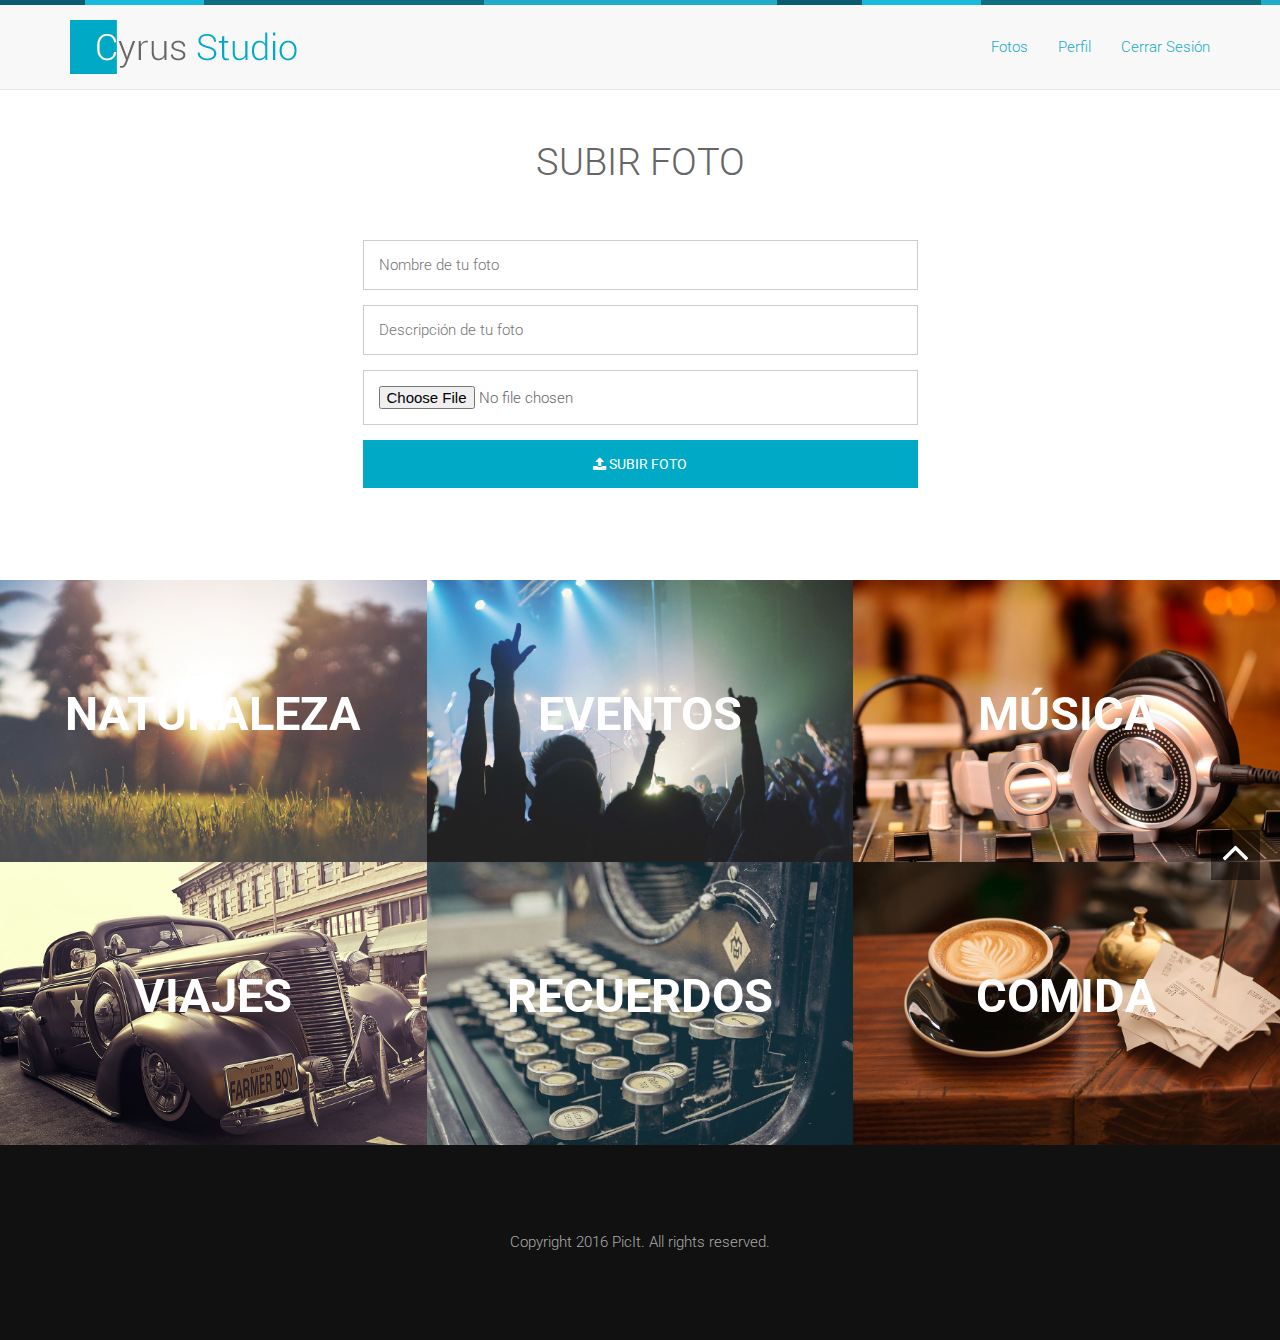
==== home.html @ 5d4eedb9 "primer commit" ====
<!DOCTYPE html>
<html lang="en">
<head>
<meta charset="UTF-8" />
<meta http-equiv="Content-Type" content="text/html; charset=utf-8" />
<meta name="viewport" content="width=device-width, initial-scale=1, maximum-scale=1, user-scalable=no">
<title>PicIt</title>

<!-- Google fonts -->
<link href='http://fonts.googleapis.com/css?family=Roboto:400,300,700' rel='stylesheet' type='text/css'>

<!-- font awesome -->
<link href="//maxcdn.bootstrapcdn.com/font-awesome/4.2.0/css/font-awesome.min.css" rel="stylesheet">

<!-- bootstrap -->
<link rel="stylesheet" href="assets/bootstrap/css/bootstrap.min.css" />

<!-- animate.css -->
<link rel="stylesheet" href="assets/animate/animate.css" />
<link rel="stylesheet" href="assets/animate/set.css" />

<!-- gallery -->
<link rel="stylesheet" href="assets/gallery/blueimp-gallery.min.css">

<!-- favicon -->
<link rel="shortcut icon" href="images/favicon.ico" type="image/x-icon">
<link rel="icon" href="images/favicon.ico" type="image/x-icon">


<link rel="stylesheet" href="assets/style.css">

</head>

<body>
<div class="topbar animated fadeInLeftBig"></div>

<!-- Header Starts -->
<div class="navbar-wrapper">
      <div class="container">

        <div class="navbar navbar-default navbar-fixed-top" role="navigation" id="top-nav">
          <div class="container">
            <div class="navbar-header">
              <!-- Logo Starts -->
              <a class="navbar-brand" href="#home"><img src="images/logo.png" alt="logo"></a>
              <!-- #Logo Ends -->


              <button type="button" class="navbar-toggle collapsed" data-toggle="collapse" data-target=".navbar-collapse">
                <span class="sr-only">Toggle navigation</span>
                <span class="icon-bar"></span>
                <span class="icon-bar"></span>
                <span class="icon-bar"></span>
              </button>

            </div>


            <!-- Nav Starts -->
            <div class="navbar-collapse  collapse">
              <ul class="nav navbar-nav navbar-right scroll">
                 <li class="active"><a href="#works">Fotos</a></li>
                 <li class="active"><a href="perfil.html">Perfil</a></li>
                 <li class="active"><a href="#works">Cerrar Sesión</a></li>
              </ul>
            </div>
            <!-- #Nav Ends -->

          </div>
        </div>

      </div>
    </div>
<!-- #Header Starts -->

<!--Contact Starts-->
<div class="spacer" id="login"  style="margin-bottom: -100px;">

<div id="formlogin" class="container contactform center">
<h2 class="text-center  wowload fadeInUp" style="margin-top: 50px;">SUBIR FOTO</h2>
  <div class="row wowload fadeInLeftBig">      
      <div class="col-sm-6 col-sm-offset-3 col-xs-12">
       <form id="frmSubirfoto" enctype="multipart/form-data" name="frmSubirfoto">         
            <input type="text" id="nombrefoto" name="nombrefoto" placeholder="Nombre de tu foto">
            <input type="text" id="descripcionfoto" name="descripcionfoto" placeholder="Descripción de tu foto">
            <input type="file" id="imagenusuario" name="imagenusuario" accept="image/*">      
        </form>
        <button id="btnSubirfoto" class="btn btn-primary" style="margin-bottom: 12px;"><i class="fa fa-upload"></i> Subir foto </button>
      </div>
  </div>
</div>
</div>
<!--Contact Ends-->

<!-- works -->
<div id="works"  class=" clearfix grid"> 
    <figure class="effect-oscar  wowload fadeIn">
        <img src="images/portfolio/1.jpg" alt="img01"/>
        <figcaption>
            <h2>Naturaleza</h2>
            <p>Lily likes to play with crayons and pencils<br>
            <a href="images/portfolio/1.jpg" title="1" data-gallery>View more</a></p>            
        </figcaption>
    </figure>
     <figure class="effect-oscar  wowload fadeInUp">
        <img src="images/portfolio/2.jpg" alt="img01"/>
        <figcaption>
            <h2>Eventos</h2>
            <p>Lily likes to play with crayons and pencils<br>
            <a href="images/portfolio/2.jpg" title="1" data-gallery>View more</a></p>            
        </figcaption>
    </figure>
     <figure class="effect-oscar  wowload fadeInUp">
        <img src="images/portfolio/3.jpg" alt="img01"/>
        <figcaption>
            <h2>Música</h2>
            <p>Lily likes to play with crayons and pencils<br>
            <a href="images/portfolio/3.jpg" title="1" data-gallery>View more</a></p>            
        </figcaption>
    </figure>
     <figure class="effect-oscar  wowload fadeInUp">
        <img src="images/portfolio/4.jpg" alt="img01"/>
        <figcaption>
            <h2>Viajes</h2>
            <p>Lily likes to play with crayons and pencils<br>
            <a href="images/portfolio/4.jpg" title="1" data-gallery>View more</a></p>            
        </figcaption>
    </figure>
     <figure class="effect-oscar  wowload fadeInUp">
        <img src="images/portfolio/5.jpg" alt="img01"/>
        <figcaption>
            <h2>Recuerdos</h2>
            <p>Lily likes to play with crayons and pencils<br>
            <a href="images/portfolio/5.jpg" title="1" data-gallery>View more</a></p>            
        </figcaption>
    </figure>
     
     <figure class="effect-oscar  wowload fadeInUp">
        <img src="images/portfolio/6.jpg" alt="img01"/>
        <figcaption>
            <h2>Comida</h2>
            <p>Lily likes to play with crayons and pencils<br>
            <a href="images/portfolio/6.jpg" title="1" data-gallery>View more</a></p>            
        </figcaption>
    </figure>
</div>
<!-- works -->

</div>

<!-- Footer Starts -->
<div class="footer text-center spacer">

Copyright 2016 PicIt. All rights reserved.
</div>
<!-- # Footer Ends -->
<a href="#login" class="gototop "><i class="fa fa-angle-up  fa-3x"></i></a>

<!-- The Bootstrap Image Gallery lightbox, should be a child element of the document body -->
<div id="blueimp-gallery" class="blueimp-gallery blueimp-gallery-controls">
    <!-- The container for the modal slides -->
    <div class="slides"></div>
    <!-- Controls for the borderless lightbox -->
    <h3 class="title">Title</h3>
    <a class="prev">‹</a>
    <a class="next">›</a>
    <a class="close">×</a>
    <!-- The modal dialog, which will be used to wrap the lightbox content -->    
</div>

<!-- jquery -->
<script src="assets/jquery.js"></script>

<!-- wow script -->
<script src="assets/wow/wow.min.js"></script>


<!-- boostrap -->
<script src="assets/bootstrap/js/bootstrap.js" type="text/javascript" ></script>

<!-- jquery mobile -->
<script src="assets/mobile/touchSwipe.min.js"></script>
<script src="assets/respond/respond.js"></script>

<!-- gallery -->
<script src="assets/gallery/jquery.blueimp-gallery.min.js"></script>

<!-- custom script -->
<script src="assets/script.js"></script>
<script src="funciones/home.js"></script>

</body>
</html>
---- assets/animate/set.css ----
.grid {
	position: relative;
	margin: 0 auto;
	list-style: none;
	text-align: center;
}

/* Common style */
.grid figure {
	position: relative;
	float: left;
	overflow: hidden;
	margin: 0;	/*change here for spacing*/	
	width: 33.333333333%;
	text-align: center;
	cursor: pointer;
}

.grid figure img {
	position: relative;
	display: block;
	max-width: 102%;
	opacity: 1;
}

.grid figure figcaption {
	padding: 2em;
	color: #fff;
	text-transform: uppercase;
	font-size: 1.25em;
	-webkit-backface-visibility: hidden;
	backface-visibility: hidden;
}

.grid figure figcaption::before,
.grid figure figcaption::after {
	pointer-events: none;
}

.grid figure figcaption,
.grid figure figcaption > a {
	position: absolute;
	top: 0;
	left: 0;
	width: 100%;
	height: 100%;
}

/* Anchor will cover the whole item by default */
/* For some effects it will show as a button */
.grid figure figcaption > a {
	z-index: 1000;
	text-indent: 200%;
	white-space: nowrap;
	font-size: 0;
	opacity: 0;
}

.grid figure h2 {
	word-spacing: -0.15em;
	font-weight: 700;
}

.grid figure h2,
.grid figure p {
	margin: 0;
}

.grid figure p {
	letter-spacing: 1px;
	font-size: 68.5%;
}

/* Individual effects */

/*---------------*/
/***** Lily *****/
/*---------------*/

figure.effect-lily img {
	max-width: none;
	width: -webkit-calc(100% + 50px);
	width: calc(100% + 50px);
	opacity: 0.7;
	-webkit-transition: opacity 0.35s, -webkit-transform 0.35s;
	transition: opacity 0.35s, transform 0.35s;
	-webkit-transform: translate3d(-40px,0, 0);
	transform: translate3d(-40px,0,0);
}

figure.effect-lily figcaption {
	text-align: left;
}

figure.effect-lily figcaption > div {
	position: absolute;
	bottom: 0;
	left: 0;
	padding: 2em;
	width: 100%;
	height: 50%;
}

figure.effect-lily h2,
figure.effect-lily p {
	-webkit-transform: translate3d(0,40px,0);
	transform: translate3d(0,40px,0);
}

figure.effect-lily h2 {
	-webkit-transition: -webkit-transform 0.35s;
	transition: transform 0.35s;
}

figure.effect-lily p {
	color: rgba(255,255,255,0.8);
	opacity: 0;
	-webkit-transition: opacity 0.2s, -webkit-transform 0.35s;
	transition: opacity 0.2s, transform 0.35s;
}

figure.effect-lily:hover img,
figure.effect-lily:hover p {
	opacity: 1;
}

figure.effect-lily:hover img,
figure.effect-lily:hover h2,
figure.effect-lily:hover p {
	-webkit-transform: translate3d(0,0,0);
	transform: translate3d(0,0,0);
}

figure.effect-lily:hover p {
	-webkit-transition-delay: 0.05s;
	transition-delay: 0.05s;
	-webkit-transition-duration: 0.35s;
	transition-duration: 0.35s;
}

/*---------------*/
/***** Sadie *****/
/*---------------*/

figure.effect-sadie figcaption::before {
	position: absolute;
	top: 0;
	left: 0;
	width: 100%;
	height: 100%;
	background: -webkit-linear-gradient(top, rgba(72,76,97,0) 0%, rgba(72,76,97,0.8) 75%);
	background: linear-gradient(to bottom, rgba(72,76,97,0) 0%, rgba(72,76,97,0.8) 75%);
	content: '';
	opacity: 0;
	-webkit-transform: translate3d(0,50%,0);
	transform: translate3d(0,50%,0);
}

figure.effect-sadie h2 {
	position: absolute;
	top: 50%;
	left: 0;
	width: 100%;
	color: #484c61;
	-webkit-transition: -webkit-transform 0.35s, color 0.35s;
	transition: transform 0.35s, color 0.35s;
	-webkit-transform: translate3d(0,-50%,0);
	transform: translate3d(0,-50%,0);
}

figure.effect-sadie figcaption::before,
figure.effect-sadie p {
	-webkit-transition: opacity 0.35s, -webkit-transform 0.35s;
	transition: opacity 0.35s, transform 0.35s;
}

figure.effect-sadie p {
	position: absolute;
	bottom: 0;
	left: 0;
	padding: 2em;
	width: 100%;
	opacity: 0;
	-webkit-transform: translate3d(0,10px,0);
	transform: translate3d(0,10px,0);
}

figure.effect-sadie:hover h2 {
	color: #fff;
	-webkit-transform: translate3d(0,-50%,0) translate3d(0,-40px,0);
	transform: translate3d(0,-50%,0) translate3d(0,-40px,0);
}

figure.effect-sadie:hover figcaption::before ,
figure.effect-sadie:hover p {
	opacity: 1;
	-webkit-transform: translate3d(0,0,0);
	transform: translate3d(0,0,0);
}

/*---------------*/
/***** Roxy *****/
/*---------------*/

figure.effect-roxy {
	background: -webkit-linear-gradient(45deg, #ff89e9 0%, #05abe0 100%);
	background: linear-gradient(45deg, #ff89e9 0%,#05abe0 100%);
}

figure.effect-roxy img {
	max-width: none;
	width: -webkit-calc(100% + 60px);
	width: calc(100% + 60px);
	-webkit-transition: opacity 0.35s, -webkit-transform 0.35s;
	transition: opacity 0.35s, transform 0.35s;
	-webkit-transform: translate3d(-50px,0,0);
	transform: translate3d(-50px,0,0);
}

figure.effect-roxy figcaption::before {
	position: absolute;
	top: 30px;
	right: 30px;
	bottom: 30px;
	left: 30px;
	border: 1px solid #fff;
	content: '';
	opacity: 0;
	-webkit-transition: opacity 0.35s, -webkit-transform 0.35s;
	transition: opacity 0.35s, transform 0.35s;
	-webkit-transform: translate3d(-20px,0,0);
	transform: translate3d(-20px,0,0);
}

figure.effect-roxy figcaption {
	padding: 3em;
	text-align: left;
}

figure.effect-roxy h2 {
	padding: 30% 0 10px 0;
}

figure.effect-roxy p {
	opacity: 0;
	-webkit-transition: opacity 0.35s, -webkit-transform 0.35s;
	transition: opacity 0.35s, transform 0.35s;
	-webkit-transform: translate3d(-10px,0,0);
	transform: translate3d(-10px,0,0);
}

figure.effect-roxy:hover img {
	opacity: 0.7;
	-webkit-transform: translate3d(0,0,0);
	transform: translate3d(0,0,0);
}

figure.effect-roxy:hover figcaption::before,
figure.effect-roxy:hover p {
	opacity: 1;
	-webkit-transform: translate3d(0,0,0);
	transform: translate3d(0,0,0);
}

/*---------------*/
/***** Bubba *****/
/*---------------*/

figure.effect-bubba {
	background: #9e5406;
}

figure.effect-bubba img {
	opacity: 0.7;
	-webkit-transition: opacity 0.35s;
	transition: opacity 0.35s;
}

figure.effect-bubba:hover img {
	opacity: 0.4;
}

figure.effect-bubba figcaption::before,
figure.effect-bubba figcaption::after {
	position: absolute;
	top: 30px;
	right: 30px;
	bottom: 30px;
	left: 30px;
	content: '';
	opacity: 0;
	-webkit-transition: opacity 0.35s, -webkit-transform 0.35s;
	transition: opacity 0.35s, transform 0.35s;
}

figure.effect-bubba figcaption::before {
	border-top: 1px solid #fff;
	border-bottom: 1px solid #fff;
	-webkit-transform: scale(0,1);
	transform: scale(0,1);
}

figure.effect-bubba figcaption::after {
	border-right: 1px solid #fff;
	border-left: 1px solid #fff;
	-webkit-transform: scale(1,0);
	transform: scale(1,0);
}

figure.effect-bubba h2 {
	padding-top: 30%;
	-webkit-transition: -webkit-transform 0.35s;
	transition: transform 0.35s;
	-webkit-transform: translate3d(0,-20px,0);
	transform: translate3d(0,-20px,0);
}

figure.effect-bubba p {
	padding: 20px 2.5em;
	opacity: 0;
	-webkit-transition: opacity 0.35s, -webkit-transform 0.35s;
	transition: opacity 0.35s, transform 0.35s;
	-webkit-transform: translate3d(0,20px,0);
	transform: translate3d(0,20px,0);
}

figure.effect-bubba:hover figcaption::before,
figure.effect-bubba:hover figcaption::after {
	opacity: 1;
	-webkit-transform: scale(1);
	transform: scale(1);
}

figure.effect-bubba:hover h2,
figure.effect-bubba:hover p {
	opacity: 1;
	-webkit-transform: translate3d(0,0,0);
	transform: translate3d(0,0,0);
}

/*---------------*/
/***** Romeo *****/
/*---------------*/

figure.effect-romeo {
	-webkit-perspective: 1000px;
	perspective: 1000px;
}

figure.effect-romeo img {
	-webkit-transition: opacity 0.35s, -webkit-transform 0.35s;
	transition: opacity 0.35s, transform 0.35s;
	-webkit-transform: translate3d(0,0,300px);
	transform: translate3d(0,0,300px);
}

figure.effect-romeo:hover img {
	opacity: 0.6;
	-webkit-transform: translate3d(0,0,0);
	transform: translate3d(0,0,0);
}

figure.effect-romeo figcaption::before,
figure.effect-romeo figcaption::after {
	position: absolute;
	top: 50%;
	left: 50%;
	width: 80%;
	height: 1px;
	background: #fff;
	content: '';
	-webkit-transition: opacity 0.35s, -webkit-transform 0.35s;
	transition: opacity 0.35s, transform 0.35s;
	-webkit-transform: translate3d(-50%,-50%,0);
	transform: translate3d(-50%,-50%,0);
}

figure.effect-romeo:hover figcaption::before {
	opacity: 0.5;
	-webkit-transform: translate3d(-50%,-50%,0) rotate(45deg);
	transform: translate3d(-50%,-50%,0) rotate(45deg);
}

figure.effect-romeo:hover figcaption::after {
	opacity: 0.5;
	-webkit-transform: translate3d(-50%,-50%,0) rotate(-45deg);
	transform: translate3d(-50%,-50%,0) rotate(-45deg);
}

figure.effect-romeo h2,
figure.effect-romeo p {
	position: absolute;
	top: 50%;
	left: 0;
	width: 100%;
	-webkit-transition: -webkit-transform 0.35s;
	transition: transform 0.35s;
}

figure.effect-romeo h2 {
	-webkit-transform: translate3d(0,-50%,0) translate3d(0,-150%,0);
	transform: translate3d(0,-50%,0) translate3d(0,-150%,0);
}

figure.effect-romeo p {
	padding: 0.25em 2em;
	-webkit-transform: translate3d(0,-50%,0) translate3d(0,150%,0);
	transform: translate3d(0,-50%,0) translate3d(0,150%,0);
}

figure.effect-romeo:hover h2 {
	-webkit-transform: translate3d(0,-50%,0) translate3d(0,-100%,0);
	transform: translate3d(0,-50%,0) translate3d(0,-100%,0);
}

figure.effect-romeo:hover p {
	-webkit-transform: translate3d(0,-50%,0) translate3d(0,100%,0);
	transform: translate3d(0,-50%,0) translate3d(0,100%,0);
}

/*---------------*/
/***** Layla *****/
/*---------------*/

figure.effect-layla {
	background: #18a367;
}

figure.effect-layla img {
	height: 390px;
}

figure.effect-layla figcaption {
	padding: 3em;
}

figure.effect-layla figcaption::before,
figure.effect-layla figcaption::after {
	position: absolute;
	content: '';
	opacity: 0;
}

figure.effect-layla figcaption::before {
	top: 50px;
	right: 30px;
	bottom: 50px;
	left: 30px;
	border-top: 1px solid #fff;
	border-bottom: 1px solid #fff;
	-webkit-transform: scale(0,1);
	transform: scale(0,1);
	-webkit-transform-origin: 0 0;
	transform-origin: 0 0;
}

figure.effect-layla figcaption::after {
	top: 30px;
	right: 50px;
	bottom: 30px;
	left: 50px;
	border-right: 1px solid #fff;
	border-left: 1px solid #fff;
	-webkit-transform: scale(1,0);
	transform: scale(1,0);
	-webkit-transform-origin: 100% 0;
	transform-origin: 100% 0;
}

figure.effect-layla h2 {
	padding-top: 26%;
	-webkit-transition: -webkit-transform 0.35s;
	transition: transform 0.35s;
}

figure.effect-layla p {
	padding: 0.5em 2em;
	text-transform: none;
	opacity: 0;
	-webkit-transform: translate3d(0,-10px,0);
	transform: translate3d(0,-10px,0);
}

figure.effect-layla img,
figure.effect-layla h2 {
	-webkit-transform: translate3d(0,-30px,0);
	transform: translate3d(0,-30px,0);
}

figure.effect-layla img,
figure.effect-layla figcaption::before,
figure.effect-layla figcaption::after,
figure.effect-layla p {
	-webkit-transition: opacity 0.35s, -webkit-transform 0.35s;
	transition: opacity 0.35s, transform 0.35s;
}

figure.effect-layla:hover img {
	opacity: 0.7;
	-webkit-transform: translate3d(0,0,0);
	transform: translate3d(0,0,0);
}

figure.effect-layla:hover figcaption::before,
figure.effect-layla:hover figcaption::after {
	opacity: 1;
	-webkit-transform: scale(1);
	transform: scale(1);
}

figure.effect-layla:hover h2,
figure.effect-layla:hover p {
	opacity: 1;
	-webkit-transform: translate3d(0,0,0);
	transform: translate3d(0,0,0);
}

figure.effect-layla:hover figcaption::after,
figure.effect-layla:hover h2,
figure.effect-layla:hover p,
figure.effect-layla:hover img {
	-webkit-transition-delay: 0.15s;
	transition-delay: 0.15s;
}

/*---------------*/
/***** Honey *****/
/*---------------*/

figure.effect-honey {
	background: #4a3753;
}

figure.effect-honey img {
	opacity: 0.9;
	-webkit-transition: opacity 0.35s;
	transition: opacity 0.35s;
}

figure.effect-honey:hover img {
	opacity: 0.5;
}

figure.effect-honey figcaption::before {
	position: absolute;
	bottom: 0;
	left: 0;
	width: 100%;
	height: 10px;
	background: #fff;
	content: '';
	-webkit-transform: translate3d(0,10px,0);
	transform: translate3d(0,10px,0);
}

figure.effect-honey h2 {
	position: absolute;
	bottom: 0;
	left: 0;
	padding: 1em 1.5em;
	width: 100%;
	text-align: left;
	-webkit-transform: translate3d(0,-30px,0);
	transform: translate3d(0,-30px,0);
}

figure.effect-honey h2 i {
	font-style: normal;
	opacity: 0;
	-webkit-transition: opacity 0.35s, -webkit-transform 0.35s;
	transition: opacity 0.35s, transform 0.35s;
	-webkit-transform: translate3d(0,-30px,0);
	transform: translate3d(0,-30px,0);
}

figure.effect-honey figcaption::before,
figure.effect-honey h2 {
	-webkit-transition: -webkit-transform 0.35s;
	transition: transform 0.35s;
}

figure.effect-honey:hover figcaption::before,
figure.effect-honey:hover h2,
figure.effect-honey:hover h2 i {
	opacity: 1;
	-webkit-transform: translate3d(0,0,0);
	transform: translate3d(0,0,0);
}

/*---------------*/
/***** Oscar *****/
/*---------------*/

figure.effect-oscar {
/*	background: -webkit-linear-gradient(45deg, #22682a 0%, #9b4a1b 40%, #3a342a 100%);
	background: linear-gradient(45deg, #22682a 0%,#9b4a1b 40%,#3a342a 100%);*/
}

/*figure.effect-oscar img {
	opacity: 0.9;
	-webkit-transition: opacity 0.35s;
	transition: opacity 0.35s;
}
*/
figure.effect-oscar figcaption {
	padding: 15%;
/*	background-color: rgba(58,52,42,0.7);
	-webkit-transition: background-color 0.35s;
	transition: background-color 0.35s;*/
}

figure.effect-oscar figcaption::before {
	position: absolute;
	top: 30px;
	right: 30px;
	bottom: 30px;
	left: 30px;
	border: 1px solid #fff;
	content: '';
}

figure.effect-oscar h2 {
	margin: 0;
	line-height: 1em;
	-webkit-transition: -webkit-transform 0.35s;
	transition: transform 0.35s;
	-webkit-transform: translate3d(0,100%,0);
	transform: translate3d(0,100%,0);
}

figure.effect-oscar figcaption::before,
figure.effect-oscar p {
	opacity: 0;
	-webkit-transition: opacity 0.35s, -webkit-transform 0.35s;
	transition: opacity 0.35s, transform 0.35s;
	-webkit-transform: scale(0);
	transform: scale(0);
}

figure.effect-oscar:hover h2 {
	-webkit-transform: translate3d(0,0,0);
	transform: translate3d(0,0,0);
}

figure.effect-oscar:hover figcaption::before,
figure.effect-oscar:hover p {
	opacity: 1;
	-webkit-transform: scale(1);
	transform: scale(1);
}

figure.effect-oscar:hover figcaption {
	background-color: rgba(0,0,0,0.8);
}

figure.effect-oscar:hover img {
	opacity: 0.4;
}

/*---------------*/
/***** Marley *****/
/*---------------*/

figure.effect-marley figcaption {
	text-align: right;
}

figure.effect-marley h2,
figure.effect-marley p {
	position: absolute;
	right: 30px;
	left: 30px;
	padding: 10px 0;
}


figure.effect-marley p {
	bottom: 30px;
	line-height: 1.5;
	-webkit-transform: translate3d(0,100%,0);
	transform: translate3d(0,100%,0);
}

figure.effect-marley h2 {
	top: 30px;
	-webkit-transition: -webkit-transform 0.35s;
	transition: transform 0.35s;
	-webkit-transform: translate3d(0,20px,0);
	transform: translate3d(0,20px,0);
}

figure.effect-marley:hover h2 {
	-webkit-transform: translate3d(0,0,0);
	transform: translate3d(0,0,0);
}

figure.effect-marley h2::after {
	position: absolute;
	top: 100%;
	left: 0;
	width: 100%;
	height: 4px;
	background: #fff;
	content: '';
	-webkit-transform: translate3d(0,40px,0);
	transform: translate3d(0,40px,0);
}

figure.effect-marley h2::after,
figure.effect-marley p {
	opacity: 0;
	-webkit-transition: opacity 0.35s, -webkit-transform 0.35s;
	transition: opacity 0.35s, transform 0.35s;
}

figure.effect-marley:hover h2::after,
figure.effect-marley:hover p {
	opacity: 1;
	-webkit-transform: translate3d(0,0,0);
	transform: translate3d(0,0,0);
}

/*---------------*/
/***** Ruby *****/
/*---------------*/

figure.effect-ruby {
	background-color: #17819c;
}

figure.effect-ruby img {
	opacity: 0.7;
	-webkit-transition: opacity 0.35s, -webkit-transform 0.35s;
	transition: opacity 0.35s, transform 0.35s;
	-webkit-transform: scale(1.15);
	transform: scale(1.15);
}

figure.effect-ruby:hover img {
	opacity: 0.5;
	-webkit-transform: scale(1);
	transform: scale(1);
}

figure.effect-ruby h2 {
	margin-top: 20%;
	-webkit-transition: -webkit-transform 0.35s;
	transition: transform 0.35s;
	-webkit-transform: translate3d(0,20px,0);
	transform: translate3d(0,20px,0);
}

figure.effect-ruby p {
	margin: 1em 0 0;
	padding: 3em;
	border: 1px solid #fff;
	opacity: 0;
	-webkit-transition: opacity 0.35s, -webkit-transform 0.35s;
	transition: opacity 0.35s, transform 0.35s;
	-webkit-transform: translate3d(0,20px,0) scale(1.1);
	transform: translate3d(0,20px,0) scale(1.1);
} 

figure.effect-ruby:hover h2 {
	-webkit-transform: translate3d(0,0,0);
	transform: translate3d(0,0,0);
}

figure.effect-ruby:hover p {
	opacity: 1;
	-webkit-transform: translate3d(0,0,0) scale(1);
	transform: translate3d(0,0,0) scale(1);
}

/*---------------*/
/***** Milo *****/
/*---------------*/

figure.effect-milo {
	background: #2e5d5a;
}

figure.effect-milo img {
	max-width: none;
	width: -webkit-calc(100% + 60px);
	width: calc(100% + 60px);
	opacity: 1;
	-webkit-transition: opacity 0.35s, -webkit-transform 0.35s;
	transition: opacity 0.35s, transform 0.35s;
	-webkit-transform: translate3d(-30px,0,0) scale(1.12);
	transform: translate3d(-30px,0,0) scale(1.12);
	-webkit-backface-visibility: hidden;
	backface-visibility: hidden;
}

figure.effect-milo:hover img {
	opacity: 0.5;
	-webkit-transform: translate3d(0,0,0) scale(1);
	transform: translate3d(0,0,0) scale(1);
}

figure.effect-milo h2 {
	position: absolute;
	right: 0;
	bottom: 0;
	padding: 1em 1.2em;
}

figure.effect-milo p {
	padding: 0 10px 0 0;
	width: 50%;
	border-right: 1px solid #fff;
	text-align: right;
	opacity: 0;
	-webkit-transition: opacity 0.35s, -webkit-transform 0.35s;
	transition: opacity 0.35s, transform 0.35s;
	-webkit-transform: translate3d(-40px,0,0);
	transform: translate3d(-40px,0,0);
}

figure.effect-milo:hover p {
	opacity: 1;
	-webkit-transform: translate3d(0,0,0);
	transform: translate3d(0,0,0);
}

/*---------------*/
/***** Dexter *****/
/*---------------*/

figure.effect-dexter {
	background: -webkit-linear-gradient(top, rgba(37,141,200,1) 0%, rgba(104,60,19,1) 100%);
	background: linear-gradient(to bottom, rgba(37,141,200,1) 0%,rgba(104,60,19,1) 100%); 
}

figure.effect-dexter img {
	-webkit-transition: opacity 0.35s;
	transition: opacity 0.35s;
}

figure.effect-dexter:hover img {
	opacity: 0.4;
}

figure.effect-dexter figcaption::after {
	position: absolute;
	right: 30px;
	bottom: 30px;
	left: 30px;
	height: -webkit-calc(50% - 30px);
	height: calc(50% - 30px);
	border: 7px solid #fff;
	content: '';
	-webkit-transition: -webkit-transform 0.35s;
	transition: transform 0.35s;
	-webkit-transform: translate3d(0,-100%,0);
	transform: translate3d(0,-100%,0);
}

figure.effect-dexter:hover figcaption::after {
	-webkit-transform: translate3d(0,0,0);
	transform: translate3d(0,0,0);
}

figure.effect-dexter figcaption {
	padding: 3em;
	text-align: left;
}

figure.effect-dexter p {
	position: absolute;
	right: 60px;
	bottom: 60px;
	left: 60px;
	opacity: 0;
	-webkit-transition: opacity 0.35s, -webkit-transform 0.35s;
	transition: opacity 0.35s, transform 0.35s;
	-webkit-transform: translate3d(0,-100px,0);
	transform: translate3d(0,-100px,0);
}

figure.effect-dexter:hover p {
	opacity: 1;
	-webkit-transform: translate3d(0,0,0);
	transform: translate3d(0,0,0);
}

/*---------------*/
/***** Sarah *****/
/*---------------*/

figure.effect-sarah {
	background: #42b078;
}

figure.effect-sarah img {
	max-width: none;
	width: -webkit-calc(100% + 20px);
	width: calc(100% + 20px);
	-webkit-transition: opacity 0.35s, -webkit-transform 0.35s;
	transition: opacity 0.35s, transform 0.35s;
	-webkit-transform: translate3d(-10px,0,0);
	transform: translate3d(-10px,0,0);
	-webkit-backface-visibility: hidden;
	backface-visibility: hidden;
}

figure.effect-sarah:hover img {
	opacity: 0.4;
	-webkit-transform: translate3d(0,0,0);
	transform: translate3d(0,0,0);
}

figure.effect-sarah figcaption {
	text-align: left;
}

figure.effect-sarah h2 {
	position: relative;
	overflow: hidden;
	padding: 0.5em 0;
}

figure.effect-sarah h2::after {
	position: absolute;
	bottom: 0;
	left: 0;
	width: 100%;
	height: 3px;
	background: #fff;
	content: '';
	-webkit-transition: -webkit-transform 0.35s;
	transition: transform 0.35s;
	-webkit-transform: translate3d(-100%,0,0);
	transform: translate3d(-100%,0,0);
}

figure.effect-sarah:hover h2::after {
	-webkit-transform: translate3d(0,0,0);
	transform: translate3d(0,0,0);
}

figure.effect-sarah p {
	padding: 1em 0;
	opacity: 0;
	-webkit-transition: opacity 0.35s, -webkit-transform 0.35s;
	transition: opacity 0.35s, transform 0.35s;
	-webkit-transform: translate3d(100%,0,0);
	transform: translate3d(100%,0,0);
}

figure.effect-sarah:hover p {
	opacity: 1;
	-webkit-transform: translate3d(0,0,0);
	transform: translate3d(0,0,0);
}

/*---------------*/
/***** Zoe *****/
/*---------------*/

figure.effect-zoe figcaption {
	top: auto;
	bottom: 0;
	padding: 1em;
	height: 3.75em;
	background: #fff;
	color: #3c4a50;
	-webkit-transition: -webkit-transform 0.35s;
	transition: transform 0.35s;
	-webkit-transform: translate3d(0,100%,0);
	transform: translate3d(0,100%,0);
}

figure.effect-zoe h2 {
	float: left;
}

figure.effect-zoe p.icon-links a {
	float: right;
	color: #3c4a50;
	font-size: 1.4em;
}

figure.effect-zoe:hover p.icon-links a:hover,
figure.effect-zoe:hover p.icon-links a:focus {
	color: #252d31;
}

figure.effect-zoe p.description {
	position: absolute;
	bottom: 8em;
	padding: 2em;
	color: #fff;
	text-transform: none;
	font-size: 90%;
	opacity: 0;
	-webkit-transition: opacity 0.35s;
	transition: opacity 0.35s;
	-webkit-backface-visibility: hidden; /* Fix for Chrome 37.0.2062.120 (Mac) */
}

figure.effect-zoe h2,
figure.effect-zoe p.icon-links a {
	-webkit-transition: -webkit-transform 0.35s;
	transition: transform 0.35s;
	-webkit-transform: translate3d(0,200%,0);
	transform: translate3d(0,200%,0);
}

figure.effect-zoe p.icon-links a span::before {
	display: inline-block;
	padding: 8px 10px;
	font-family: 'feathericons';
	speak: none;
	-webkit-font-smoothing: antialiased;
	-moz-osx-font-smoothing: grayscale;
}

.icon-eye::before {
	content: '\e000';
}

.icon-paper-clip::before {
	content: '\e001';
}

.icon-heart::before {
	content: '\e024';
}

figure.effect-zoe h2 {
	display: inline-block;
}

figure.effect-zoe:hover p.description {
	opacity: 1;
}

figure.effect-zoe:hover figcaption,
figure.effect-zoe:hover h2,
figure.effect-zoe:hover p.icon-links a {
	-webkit-transform: translate3d(0,0,0);
	transform: translate3d(0,0,0);
}

figure.effect-zoe:hover h2 {
	-webkit-transition-delay: 0.05s;
	transition-delay: 0.05s;
}

figure.effect-zoe:hover p.icon-links a:nth-child(3) {
	-webkit-transition-delay: 0.1s;
	transition-delay: 0.1s;
}

figure.effect-zoe:hover p.icon-links a:nth-child(2) {
	-webkit-transition-delay: 0.15s;
	transition-delay: 0.15s;
}

figure.effect-zoe:hover p.icon-links a:first-child {
	-webkit-transition-delay: 0.2s;
	transition-delay: 0.2s;
}

/*---------------*/
/***** Chico *****/
/*---------------*/

figure.effect-chico img {
	-webkit-transition: opacity 0.35s, -webkit-transform 0.35s;
	transition: opacity 0.35s, transform 0.35s;
	-webkit-transform: scale(1.12);
	transform: scale(1.12);
}

figure.effect-chico:hover img {
	opacity: 0.5;
	-webkit-transform: scale(1);
	transform: scale(1);
}

figure.effect-chico figcaption {
	padding: 3em;	
}

figure.effect-chico figcaption::before {
	position: absolute;
	top: 30px;
	right: 30px;
	bottom: 30px;
	left: 30px;
	border: 1px solid #fff;
	content: '';
	-webkit-transform: scale(1.1);
	transform: scale(1.1);
	background: rgba(0,0,0,0.5);
}

figure.effect-chico figcaption::before,
figure.effect-chico p {
	opacity: 0;
	-webkit-transition: opacity 0.35s, -webkit-transform 0.35s;
	transition: opacity 0.35s, transform 0.35s;
}

figure.effect-chico h2 {
	padding: 20% 0 20px 0;
}

figure.effect-chico p {
	margin: 0 auto;
	max-width: 200px;
	-webkit-transform: scale(1.5);
	transform: scale(1.5);
}

figure.effect-chico:hover figcaption::before,
figure.effect-chico:hover p {
	opacity: 1;
	-webkit-transform: scale(1);
	transform: scale(1);
}

@media screen and (max-width: 50em) {
	.content {
		padding: 0 10px;
		text-align: center;
	}
	.grid figure {
		width: 50%;
	}
}


@media (max-width: 639px) {
	.grid figure {width: 100%;}
}
---- assets/gallery/blueimp-gallery.min.css ----
@charset "UTF-8";.blueimp-gallery,.blueimp-gallery>.slides>.slide>.slide-content{position:absolute;top:0;right:0;bottom:0;left:0;-moz-backface-visibility:hidden}.blueimp-gallery>.slides>.slide>.slide-content{margin:auto;width:auto;height:auto;max-width:100%;max-height:100%;opacity:1}.blueimp-gallery{position:fixed;z-index:999999;overflow:hidden;background:#000;background:rgba(0,0,0,.9);opacity:0;display:none;direction:ltr;-ms-touch-action:none;touch-action:none}.blueimp-gallery-carousel{position:relative;z-index:auto;margin:1em auto;padding-bottom:56.25%;box-shadow:0 0 10px #000;-ms-touch-action:pan-y;touch-action:pan-y}.blueimp-gallery-display{display:block;opacity:1}.blueimp-gallery>.slides{position:relative;height:100%;overflow:hidden}.blueimp-gallery-carousel>.slides{position:absolute}.blueimp-gallery>.slides>.slide{position:relative;float:left;height:100%;text-align:center;-webkit-transition-timing-function:cubic-bezier(0.645,.045,.355,1);-moz-transition-timing-function:cubic-bezier(0.645,.045,.355,1);-ms-transition-timing-function:cubic-bezier(0.645,.045,.355,1);-o-transition-timing-function:cubic-bezier(0.645,.045,.355,1);transition-timing-function:cubic-bezier(0.645,.045,.355,1)}.blueimp-gallery,.blueimp-gallery>.slides>.slide>.slide-content{-webkit-transition:opacity .5s linear;-moz-transition:opacity .5s linear;-ms-transition:opacity .5s linear;-o-transition:opacity .5s linear;transition:opacity .5s linear}.blueimp-gallery>.slides>.slide-loading{background:url(../img/loading.gif) center no-repeat;background-size:64px 64px}.blueimp-gallery>.slides>.slide-loading>.slide-content{opacity:0}.blueimp-gallery>.slides>.slide-error{background:url(../img/error.png) center no-repeat}.blueimp-gallery>.slides>.slide-error>.slide-content{display:none}.blueimp-gallery>.prev,.blueimp-gallery>.next{position:absolute;top:50%;left:15px;width:40px;height:40px;margin-top:-23px;font-family:"Helvetica Neue",Helvetica,Arial,sans-serif;font-size:60px;font-weight:100;line-height:30px;color:#fff;text-decoration:none;text-shadow:0 0 2px #000;text-align:center;background:#222;background:rgba(0,0,0,.5);-webkit-box-sizing:content-box;-moz-box-sizing:content-box;box-sizing:content-box;border:3px solid #fff;-webkit-border-radius:23px;-moz-border-radius:23px;border-radius:23px;opacity:.5;cursor:pointer;display:none}.blueimp-gallery>.next{left:auto;right:15px}.blueimp-gallery>.close,.blueimp-gallery>.title{position:absolute;top:15px;left:15px;margin:0 40px 0 0;font-size:20px;line-height:30px;color:#fff;text-shadow:0 0 2px #000;opacity:.8;display:none}.blueimp-gallery>.close{padding:15px;right:15px;left:auto;margin:-15px;font-size:30px;text-decoration:none;cursor:pointer}.blueimp-gallery>.play-pause{position:absolute;right:15px;bottom:15px;width:15px;height:15px;background:url(../img/play-pause.png) 0 0 no-repeat;cursor:pointer;opacity:.5;display:none}.blueimp-gallery-playing>.play-pause{background-position:-15px 0}.blueimp-gallery>.prev:hover,.blueimp-gallery>.next:hover,.blueimp-gallery>.close:hover,.blueimp-gallery>.title:hover,.blueimp-gallery>.play-pause:hover{color:#fff;opacity:1}.blueimp-gallery-controls>.prev,.blueimp-gallery-controls>.next,.blueimp-gallery-controls>.close,.blueimp-gallery-controls>.title,.blueimp-gallery-controls>.play-pause{display:block;-webkit-transform:translateZ(0);-moz-transform:translateZ(0);-ms-transform:translateZ(0);-o-transform:translateZ(0);transform:translateZ(0)}.blueimp-gallery-single>.prev,.blueimp-gallery-left>.prev,.blueimp-gallery-single>.next,.blueimp-gallery-right>.next,.blueimp-gallery-single>.play-pause{display:none}.blueimp-gallery>.slides>.slide>.slide-content,.blueimp-gallery>.prev,.blueimp-gallery>.next,.blueimp-gallery>.close,.blueimp-gallery>.play-pause{-webkit-user-select:none;-khtml-user-select:none;-moz-user-select:none;-ms-user-select:none;user-select:none}body:last-child .blueimp-gallery>.slides>.slide-error{background-image:url(../img/error.svg)}body:last-child .blueimp-gallery>.play-pause{width:20px;height:20px;background-size:40px 20px;background-image:url(../img/play-pause.svg)}body:last-child .blueimp-gallery-playing>.play-pause{background-position:-20px 0}*+html .blueimp-gallery>.slides>.slide{min-height:300px}*+html .blueimp-gallery>.slides>.slide>.slide-content{position:relative}@charset "UTF-8";.blueimp-gallery>.indicator{position:absolute;top:auto;right:15px;bottom:15px;left:15px;margin:0 40px;padding:0;list-style:none;text-align:center;line-height:10px;display:none}.blueimp-gallery>.indicator>li{display:inline-block;width:9px;height:9px;margin:6px 3px 0;-webkit-box-sizing:content-box;-moz-box-sizing:content-box;box-sizing:content-box;border:1px solid transparent;background:#ccc;background:rgba(255,255,255,.25)center no-repeat;border-radius:5px;box-shadow:0 0 2px #000;opacity:.5;cursor:pointer}.blueimp-gallery>.indicator>li:hover,.blueimp-gallery>.indicator>.active{background-color:#fff;border-color:#fff;opacity:1}.blueimp-gallery-controls>.indicator{display:block;-webkit-transform:translateZ(0);-moz-transform:translateZ(0);-ms-transform:translateZ(0);-o-transform:translateZ(0);transform:translateZ(0)}.blueimp-gallery-single>.indicator{display:none}.blueimp-gallery>.indicator{-webkit-user-select:none;-khtml-user-select:none;-moz-user-select:none;-ms-user-select:none;user-select:none}*+html .blueimp-gallery>.indicator>li{display:inline}@charset "UTF-8";.blueimp-gallery>.slides>.slide>.video-content>img{position:absolute;top:0;right:0;bottom:0;left:0;margin:auto;width:auto;height:auto;max-width:100%;max-height:100%;-moz-backface-visibility:hidden}.blueimp-gallery>.slides>.slide>.video-content>video{position:absolute;top:0;left:0;width:100%;height:100%}.blueimp-gallery>.slides>.slide>.video-content>iframe{position:absolute;top:100%;left:0;width:100%;height:100%;border:none}.blueimp-gallery>.slides>.slide>.video-playing>iframe{top:0}.blueimp-gallery>.slides>.slide>.video-content>a{position:absolute;top:50%;right:0;left:0;margin:-64px auto 0;width:128px;height:128px;background:url(../img/video-play.png) center no-repeat;opacity:.8;cursor:pointer}.blueimp-gallery>.slides>.slide>.video-content>a:hover{opacity:1}.blueimp-gallery>.slides>.slide>.video-playing>a,.blueimp-gallery>.slides>.slide>.video-playing>img{display:none}.blueimp-gallery>.slides>.slide>.video-content>video{display:none}.blueimp-gallery>.slides>.slide>.video-playing>video{display:block}.blueimp-gallery>.slides>.slide>.video-loading>a{background:url(../img/loading.gif) center no-repeat;background-size:64px 64px}body:last-child .blueimp-gallery>.slides>.slide>.video-content:not(.video-loading)>a{background-image:url(../img/video-play.svg)}*+html .blueimp-gallery>.slides>.slide>.video-content{height:100%}*+html .blueimp-gallery>.slides>.slide>.video-content>a{left:50%;margin-left:-64px}
---- assets/style.css ----
body {	color:#666;	font:300 15px/15px Roboto,Arial,Helvetica;background-color:#fff;-webkit-font-smoothing:antialiased;}

a{color:#00a9c6; text-decoration:none;}
a:hover{color:#666;}
.btn,a,.btn:hover,a:hover {
-webkit-transition: all 0.3s ease-in-out;
-moz-transition: all 0.3s ease-in-out;
-ms-transition: all 0.3s ease-in-out;
-o-transition: all 0.3s ease-in-out;
transition: all 0.3s ease-in-out;
outline: none !important;
}

h1,h2,h3,h4{margin: 0;line-height: 1em;}
h1{font:700 5em Roboto,Arial,Helvetica;margin:0.25em 0;text-transform: uppercase;}
h2{font:300 2.5em Roboto,Arial,Helvetica;margin-bottom: 1.5em;}
h3{font:300 2em Roboto,Arial,Helvetica;margin:2em 0 1em 0;}
h4{font:300 1.5em Roboto,Arial,Helvetica;margin-bottom: 1em;}
h4 i{margin-right: 0.5em;}

p{font-size:1em;line-height: 1.7em; margin-bottom: 1.7em;}

.spacer{padding: 6em 0;}

.btn{border:none;border-radius: 0;padding: 1em 4em;background: rgba(0,0,0,0.5);text-transform: uppercase;}
.btn:hover,.btn:active{color: #fff;}
.btn-default{color: #ccc;border: 1px solid #aaa;}
.btn-default:hover,.btn-default:active{background: rgba(0,0,0,0.8);}
.btn-primary{color: #fff;background:#00a9c6;width: 100%;outline: none;}
.btn-primary:hover,.btn-primary:active,.btn-primary:focus{background:#1BC0DC;box-shadow: none;}

.topbar {background:url(../images/lines.png);	height:5px;position: fixed;top: 0;width: 100%;z-index: 1000;}
.navbar-nav > li > a{font-size: 1em;line-height: 3.6em;}
.navbar-fixed-top{top: 5px;}
.navbar-inverse{background: #111;}
.navbar-default .navbar-nav>.active>a, .navbar-default .navbar-nav>.active>a:hover, .navbar-default .navbar-nav>.active>a:focus{background: none;color: #21abca;}

#head,.carousel{margin-top: 0;}

#home{padding-top: 6em;}
.carousel-caption{top:0;bottom: 0;left: 0; right: 0;padding: 0;}
.caption-wrapper{display: table;height: 100%;width: 100%;}
.caption-info{display: table-cell;vertical-align: middle;}
.caption-info p{font-size: 1.25em;}
.caption-info .btn i{margin-right:0.75em;}
.carousel-inner > .item > img, .carousel-inner > .item > a > img{width: 100%;}
.carousel-control{z-index:1000;}

/*about*/
.about.spacer{padding-left: 4em; padding-right: 4em;}
.process ul li{width: 10em;height: 10em;border: 1px solid #CEEBF0;padding: 0;border-radius: 50%;margin: 0 1.25em;line-height: 13.5em;color: #21ABCA;}
.process ul li span{line-height: 2em;display: inline-block;font-weight: 300;}
.process ul li span i{font-size: 3em;}
.process ul li span b{display: block;font-size: 1em;font-weight: 300;}


/*testimonials*/
.partners img{float: left;margin:0 75px 30px 0;}
.testimonails{min-height: 195px;}
.testimonails img{margin-top: 5px;}
.testimonails span{color: #888;}
.testimonails span b{font-weight: 400;}
.carousel-indicators li{border: 1px solid #2BB2E3;}
.carousel-indicators{bottom: 0;}

/*works*/
#works{padding-top:6em;}
#works figcaption a{border:1px solid #fff;margin-top: 1em;display: inline-block;color: #fff;padding: 0 2em;}
#works figcaption a:hover{text-decoration: none;padding: 0 3em;}
/*works*/

/*team*/
.team figure{width: 100%;}
.team img{width: 100%;}
.team b{font-size: 1.2em;display: block;}
.team a i.fa{color: #fff; font-size: 2em;}
.team a i.fa:hover{color: #21abca;}


.highlight-info{ background:url(../images/lab.jpg) center fixed; background-size: cover; color:#fff;}
.highlight-info .overlay{background: rgba(33,171,202,0.5);}
.highlight-info h4{color: #fff;margin:0.5em 0 0 0;}
/*about us*/









/*contact*/
#contact{background-color: #f5f5f5;}
.contactform textarea,.contactform input{width: 100%;padding:1em;border:1px solid #ccc;margin-bottom: 1em;border-radius: 0;outline: none;}
/*contact*/


.footer{background-color: #111; color: #fff; font-size: 1em;color: #aaa;}
.footer a{color: #aaa;margin: 0 1em; }

.gototop{position: fixed;bottom: 20px; right: 20px;background: rgba(0,0,0,0.5);padding: 10px;color: #fff;}
.gototop i{line-height: 0.5em;}


@media (max-width: 1200px) {
	body{font:300 13px/13px Roboto,Arial,Helvetica;}
	.navbar-brand{padding-top: 11px;}
	.process ul li{margin:0 0.5em; }
	
	.grid figure h2{font: 700 1.5em Roboto,Arial,Helvetica;}
	figure.effect-oscar figcaption{padding: 12%;}
	figure.effect-oscar figcaption::before,figure.effect-chico figcaption::before{top: 20px;right: 20px;bottom: 20px;left: 20px;}

	.partners img{margin: 0 25px 25px 0;}
}

@media (max-width: 900px) {
	h1{font: 700 3.5em Roboto,Arial,Helvetica;}
	h4 {font: 300 1.3em Roboto,Arial,Helvetica;}
	.btn{padding: 1em 2em;}
	.partners img{margin: 0 15px 25px 0;width: 157px;}
	.process ul li{width: 9em;height: 9em;}
	figure.effect-chico figcaption {padding: 2em;}	
	figure.effect-oscar figcaption {padding: 20%;}
	figure.effect-chico figcaption::before{top: 10px;right: 10px;bottom: 10px;left: 10px;}
	.grid figure.effect-chico p{font-size: 0.6em;line-height: 1.5em;}	
}


@media (max-width: 767px) {
	body{font:300 12px/12px Roboto,Arial,Helvetica;}
	.navbar-nav > li > a {line-height: 1em;}	
	.navbar-brand{padding: 7px;}
	.navbar-brand img{height: 37px;}
	.navbar-toggle{margin-top: 12px;}

	.carousel-caption,.carousel-control,.carousel-indicators{display: none;}

	h2.text-center{text-align: left;font-size: 1.7em;}
	h4 {font: 300 1.2em Roboto,Arial,Helvetica;}
	#partners h2{padding: 0 1em;} 
	#works {padding-top: 5em;}

	.partners{display: block;float: left;}
	.partners img{width: 120px;}



	.about.spacer{padding-left: 2em;padding-right: 2em;}
	.spacer{padding:2em 0 0 0;}
	.process ul li{margin-bottom: 1em;}

	.highlight-info .overlay{padding-bottom: 2em;}

	.grid.team div{margin: 0;padding: 0;}
	figure.effect-chico figcaption {padding: 1.5em;}
	.footer{margin-top: 2em;padding-bottom: 2em;}
}
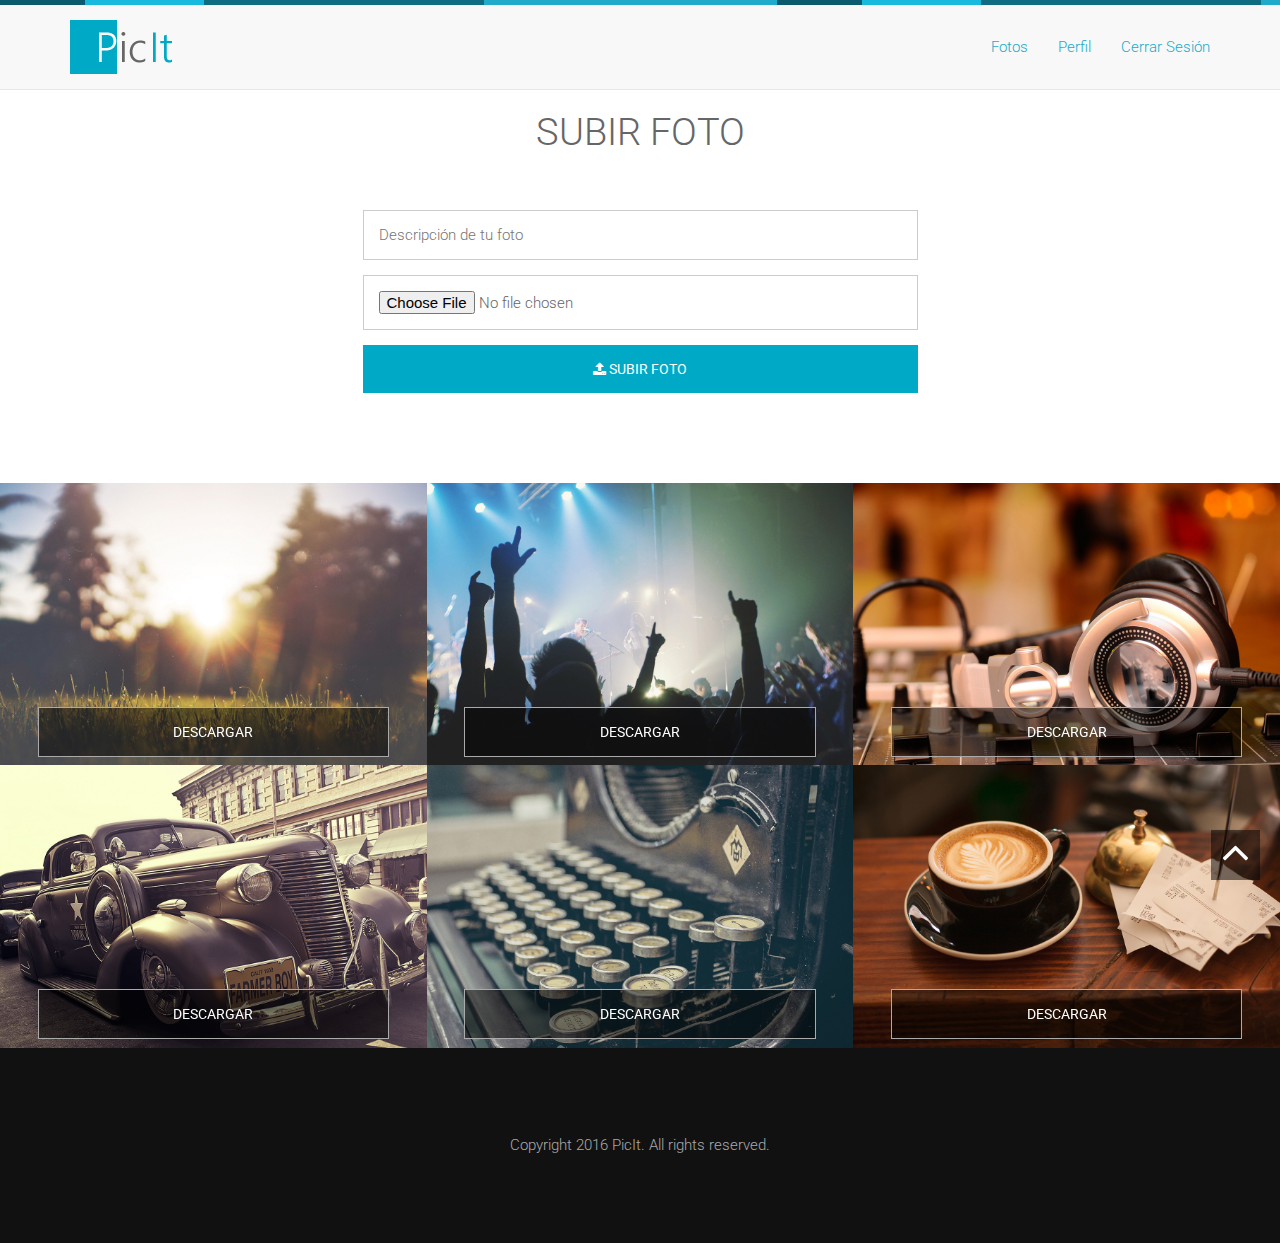
==== commit 8bc39199: "pequeños cambios en el sistema" ====
--- a/home.html
+++ b/home.html
@@ -35,9 +35,9 @@
 <div class="topbar animated fadeInLeftBig"></div>
 
 <!-- Header Starts -->
-<div class="navbar-wrapper">
+<div class="navbar" style="height: 70px;">
       <div class="container">
-
+          
         <div class="navbar navbar-default navbar-fixed-top" role="navigation" id="top-nav">
           <div class="container">
             <div class="navbar-header">
@@ -61,7 +61,7 @@
               <ul class="nav navbar-nav navbar-right scroll">
                  <li class="active"><a href="#works">Fotos</a></li>
                  <li class="active"><a href="perfil.html">Perfil</a></li>
-                 <li class="active"><a href="#works">Cerrar Sesión</a></li>
+                 <li class="active"><a id="cerrarsesion" href="#">Cerrar Sesión</a></li>
               </ul>
             </div>
             <!-- #Nav Ends -->
@@ -74,18 +74,21 @@
 <!-- #Header Starts -->
 
 <!--Contact Starts-->
-<div class="spacer" id="login"  style="margin-bottom: -100px;">
-
+<div id="login" style="margin-bottom: 0px;">  
+<div id="controlMensajes" class="control-mensajesusuario hidden" style="margin-top: 0px;">
+    <div class="texto-mensajeusuario">
+        <p id="txtmensajeUsuario" class="text-center">...</p>
+    </div>
+</div>
 <div id="formlogin" class="container contactform center">
-<h2 class="text-center  wowload fadeInUp" style="margin-top: 50px;">SUBIR FOTO</h2>
+<h2 class="text-center  wowload fadeInUp" style="margin-top: 20px;">SUBIR FOTO</h2>
   <div class="row wowload fadeInLeftBig">      
       <div class="col-sm-6 col-sm-offset-3 col-xs-12">
        <form id="frmSubirfoto" enctype="multipart/form-data" name="frmSubirfoto">         
-            <input type="text" id="nombrefoto" name="nombrefoto" placeholder="Nombre de tu foto">
             <input type="text" id="descripcionfoto" name="descripcionfoto" placeholder="Descripción de tu foto">
             <input type="file" id="imagenusuario" name="imagenusuario" accept="image/*">      
         </form>
-        <button id="btnSubirfoto" class="btn btn-primary" style="margin-bottom: 12px;"><i class="fa fa-upload"></i> Subir foto </button>
+        <button id="btnSubirfoto" class="btn btn-primary" ><i class="fa fa-upload"></i> Subir foto </button>
       </div>
   </div>
 </div>
@@ -93,60 +96,57 @@
 <!--Contact Ends-->
 
 <!-- works -->
-<div id="works"  class=" clearfix grid"> 
-    <figure class="effect-oscar  wowload fadeIn">
-        <img src="images/portfolio/1.jpg" alt="img01"/>
+<div id="works" class=" clearfix grid"> 
+     <figure class="effect-sadie  wowload fadeInUp"> 
+        <a href="images/portfolio/1.jpg" title="Descripción de la foto" data-gallery>
+            <img src="images/portfolio/1.jpg" alt="img01"/>  
         <figcaption>
-            <h2>Naturaleza</h2>
-            <p>Lily likes to play with crayons and pencils<br>
-            <a href="images/portfolio/1.jpg" title="1" data-gallery>View more</a></p>            
-        </figcaption>
+            <button type="submit" onclick="window.open('images/portfolio/1.jpg')" class="btn btn-default btn-block">Descargar</button>           
+        </figcaption>   
+        </a>
     </figure>
-     <figure class="effect-oscar  wowload fadeInUp">
-        <img src="images/portfolio/2.jpg" alt="img01"/>
+     <figure class="effect-sadie  wowload fadeInUp"> 
+        <a href="images/portfolio/2.jpg" title="Descripción de la foto" data-gallery>
+            <img src="images/portfolio/2.jpg" alt="img01"/>  
         <figcaption>
-            <h2>Eventos</h2>
-            <p>Lily likes to play with crayons and pencils<br>
-            <a href="images/portfolio/2.jpg" title="1" data-gallery>View more</a></p>            
-        </figcaption>
+            <button type="submit" onclick="window.open('images/portfolio/2.jpg')" class="btn btn-default btn-block">Descargar</button>           
+        </figcaption>   
+        </a>
     </figure>
-     <figure class="effect-oscar  wowload fadeInUp">
-        <img src="images/portfolio/3.jpg" alt="img01"/>
+     <figure class="effect-sadie  wowload fadeInUp"> 
+        <a href="images/portfolio/3.jpg" title="Descripción de la foto" data-gallery>
+            <img src="images/portfolio/3.jpg" alt="img01"/>  
         <figcaption>
-            <h2>Música</h2>
-            <p>Lily likes to play with crayons and pencils<br>
-            <a href="images/portfolio/3.jpg" title="1" data-gallery>View more</a></p>            
-        </figcaption>
+            <button type="submit" onclick="window.open('images/portfolio/3.jpg')" class="btn btn-default btn-block">Descargar</button>           
+        </figcaption>   
+        </a>
     </figure>
-     <figure class="effect-oscar  wowload fadeInUp">
-        <img src="images/portfolio/4.jpg" alt="img01"/>
+     <figure class="effect-sadie  wowload fadeInUp"> 
+        <a href="images/portfolio/4.jpg" title="Descripción de la foto" data-gallery>
+            <img src="images/portfolio/4.jpg" alt="img01"/>  
         <figcaption>
-            <h2>Viajes</h2>
-            <p>Lily likes to play with crayons and pencils<br>
-            <a href="images/portfolio/4.jpg" title="1" data-gallery>View more</a></p>            
-        </figcaption>
+            <button type="submit" onclick="window.open('images/portfolio/4.jpg')" class="btn btn-default btn-block">Descargar</button>           
+        </figcaption>   
+        </a>
     </figure>
-     <figure class="effect-oscar  wowload fadeInUp">
-        <img src="images/portfolio/5.jpg" alt="img01"/>
+     <figure class="effect-sadie  wowload fadeInUp"> 
+        <a href="images/portfolio/5.jpg" title="Descripción de la foto" data-gallery>
+            <img src="images/portfolio/5.jpg" alt="img01"/>  
         <figcaption>
-            <h2>Recuerdos</h2>
-            <p>Lily likes to play with crayons and pencils<br>
-            <a href="images/portfolio/5.jpg" title="1" data-gallery>View more</a></p>            
-        </figcaption>
+            <button type="submit" onclick="window.open('images/portfolio/5.jpg')" class="btn btn-default btn-block">Descargar</button>           
+        </figcaption>   
+        </a>
     </figure>
-     
-     <figure class="effect-oscar  wowload fadeInUp">
-        <img src="images/portfolio/6.jpg" alt="img01"/>
+     <figure class="effect-sadie  wowload fadeInUp"> 
+        <a href="images/portfolio/6.jpg" title="Descripción de la foto" data-gallery>
+            <img src="images/portfolio/6.jpg" alt="img01"/>  
         <figcaption>
-            <h2>Comida</h2>
-            <p>Lily likes to play with crayons and pencils<br>
-            <a href="images/portfolio/6.jpg" title="1" data-gallery>View more</a></p>            
-        </figcaption>
+            <button type="submit" onclick="window.open('images/portfolio/6.jpg')" class="btn btn-default btn-block">Descargar</button>           
+        </figcaption>   
+        </a>
     </figure>
 </div>
 <!-- works -->
-
-</div>
 
 <!-- Footer Starts -->
 <div class="footer text-center spacer">
--- a/assets/animate/set.css
+++ b/assets/animate/set.css
@@ -152,8 +152,8 @@
 	background: linear-gradient(to bottom, rgba(72,76,97,0) 0%, rgba(72,76,97,0.8) 75%);
 	content: '';
 	opacity: 0;
-	-webkit-transform: translate3d(0,50%,0);
-	transform: translate3d(0,50%,0);
+	-webkit-transform: translate3d(0,0,0);
+	transform: translate3d(0,0,0);
 }
 
 figure.effect-sadie h2 {
@@ -166,6 +166,12 @@
 	transition: transform 0.35s, color 0.35s;
 	-webkit-transform: translate3d(0,-50%,0);
 	transform: translate3d(0,-50%,0);
+}
+
+figure.effect-sadie button {
+	position:relative;
+	top: 90%;
+	color: #fff;
 }
 
 figure.effect-sadie figcaption::before,
--- a/assets/style.css
+++ b/assets/style.css
@@ -83,13 +83,6 @@
 /*about us*/
 
 
-
-
-
-
-
-
-
 /*contact*/
 #contact{background-color: #f5f5f5;}
 .contactform textarea,.contactform input{width: 100%;padding:1em;border:1px solid #ccc;margin-bottom: 1em;border-radius: 0;outline: none;}
@@ -132,8 +125,10 @@
 	body{font:300 12px/12px Roboto,Arial,Helvetica;}
 	.navbar-nav > li > a {line-height: 1em;}	
 	.navbar-brand{padding: 7px;}
-	.navbar-brand img{height: 37px;}
-	.navbar-toggle{margin-top: 12px;}
+	.navbar-brand{margin-bottom: 35px;}
+	.navbar-brand img{height: 47px;}
+	.navbar-brand img{margin-top: 12px;}
+	.navbar-toggle{margin-top: 25px;}
 
 	.carousel-caption,.carousel-control,.carousel-indicators{display: none;}
 
@@ -156,4 +151,20 @@
 	.grid.team div{margin: 0;padding: 0;}
 	figure.effect-chico figcaption {padding: 1.5em;}
 	.footer{margin-top: 2em;padding-bottom: 2em;}
-}+}
+
+/*control de mensajes para mostrar los mensajes al usuario*/
+.control-mensajesusuario{
+    background-color: #1DB954;
+    height: 50px;
+    margin-top: 0px;
+    margin-bottom: 0px;
+}
+div.texto-mensajeusuario {
+    /*center vertical*/
+    position: relative;
+    top: 50%;
+    transform: translateY(-50%);
+    text-align: center;
+    color: white;
+}
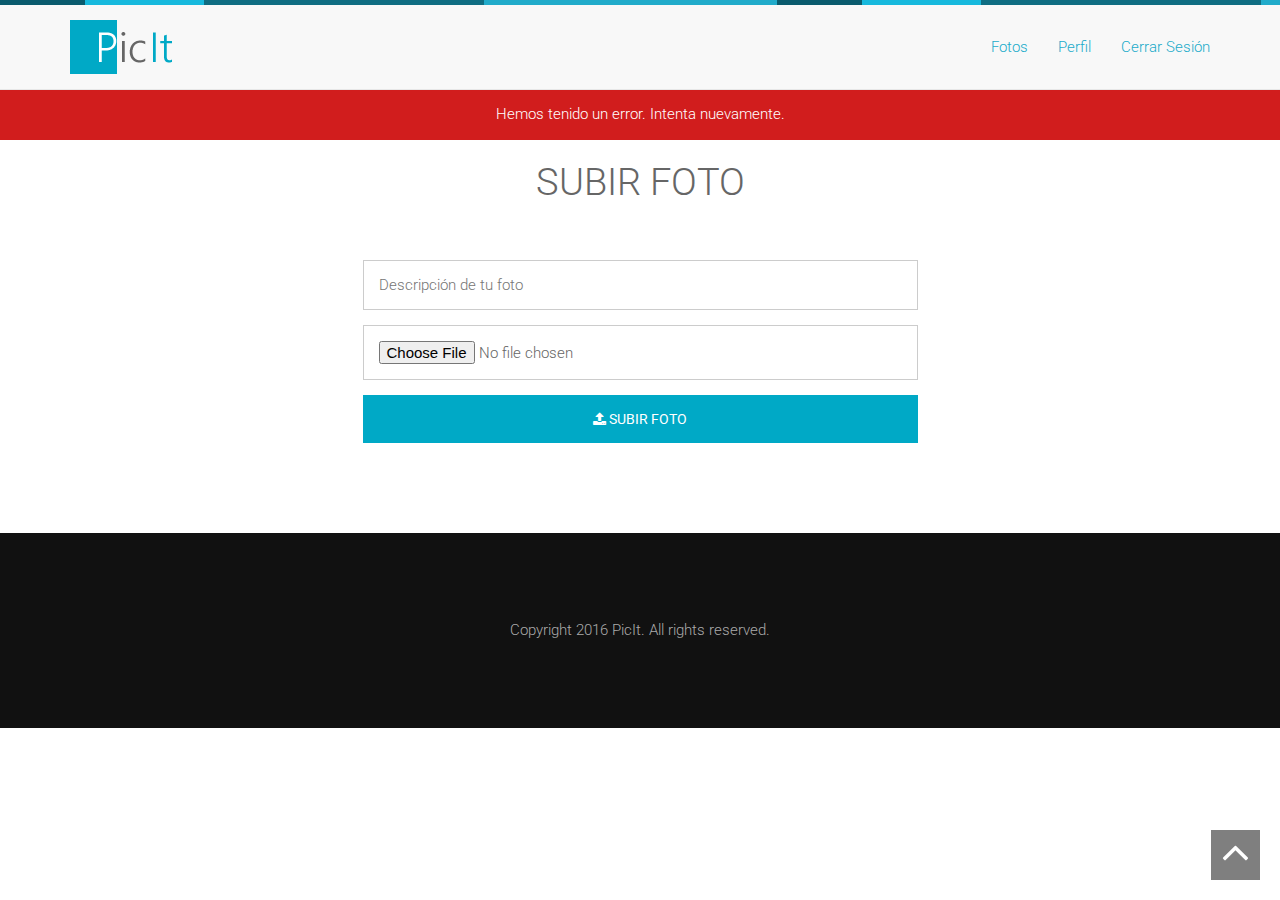
==== commit 5eaa5dce: "listar imágenes" ====
--- a/home.html
+++ b/home.html
@@ -31,7 +31,7 @@
 
 </head>
 
-<body>
+<body onload="primeraCarga()">
 <div class="topbar animated fadeInLeftBig"></div>
 
 <!-- Header Starts -->
@@ -42,7 +42,7 @@
           <div class="container">
             <div class="navbar-header">
               <!-- Logo Starts -->
-              <a class="navbar-brand" href="#home"><img src="images/logo.png" alt="logo"></a>
+              <a class="navbar-brand" href="#home"><img src="images/logo.png" alt="logo"><p id="txtNombreusuario" style="margin-left: 130px; margin-top: -45px; font-size: x-large">Nombre del usuario</p></a>
               <!-- #Logo Ends -->
 
 
@@ -59,7 +59,7 @@
             <!-- Nav Starts -->
             <div class="navbar-collapse  collapse">
               <ul class="nav navbar-nav navbar-right scroll">
-                 <li class="active"><a href="#works">Fotos</a></li>
+                 <li class="active"><a href="#imagenespicit">Fotos</a></li>
                  <li class="active"><a href="perfil.html">Perfil</a></li>
                  <li class="active"><a id="cerrarsesion" href="#">Cerrar Sesión</a></li>
               </ul>
@@ -80,7 +80,7 @@
         <p id="txtmensajeUsuario" class="text-center">...</p>
     </div>
 </div>
-<div id="formlogin" class="container contactform center">
+<div id="formsubirfoto" class="container contactform center">
 <h2 class="text-center  wowload fadeInUp" style="margin-top: 20px;">SUBIR FOTO</h2>
   <div class="row wowload fadeInLeftBig">      
       <div class="col-sm-6 col-sm-offset-3 col-xs-12">
@@ -95,9 +95,8 @@
 </div>
 <!--Contact Ends-->
 
-<!-- works -->
-<div id="works" class=" clearfix grid"> 
-     <figure class="effect-sadie  wowload fadeInUp"> 
+<!-- imagenes de la plataforma , ejemplo de esquema de una imagen
+    <figure class="effect-sadie  wowload fadeInUp"> 
         <a href="images/portfolio/1.jpg" title="Descripción de la foto" data-gallery>
             <img src="images/portfolio/1.jpg" alt="img01"/>  
         <figcaption>
@@ -105,48 +104,11 @@
         </figcaption>   
         </a>
     </figure>
-     <figure class="effect-sadie  wowload fadeInUp"> 
-        <a href="images/portfolio/2.jpg" title="Descripción de la foto" data-gallery>
-            <img src="images/portfolio/2.jpg" alt="img01"/>  
-        <figcaption>
-            <button type="submit" onclick="window.open('images/portfolio/2.jpg')" class="btn btn-default btn-block">Descargar</button>           
-        </figcaption>   
-        </a>
-    </figure>
-     <figure class="effect-sadie  wowload fadeInUp"> 
-        <a href="images/portfolio/3.jpg" title="Descripción de la foto" data-gallery>
-            <img src="images/portfolio/3.jpg" alt="img01"/>  
-        <figcaption>
-            <button type="submit" onclick="window.open('images/portfolio/3.jpg')" class="btn btn-default btn-block">Descargar</button>           
-        </figcaption>   
-        </a>
-    </figure>
-     <figure class="effect-sadie  wowload fadeInUp"> 
-        <a href="images/portfolio/4.jpg" title="Descripción de la foto" data-gallery>
-            <img src="images/portfolio/4.jpg" alt="img01"/>  
-        <figcaption>
-            <button type="submit" onclick="window.open('images/portfolio/4.jpg')" class="btn btn-default btn-block">Descargar</button>           
-        </figcaption>   
-        </a>
-    </figure>
-     <figure class="effect-sadie  wowload fadeInUp"> 
-        <a href="images/portfolio/5.jpg" title="Descripción de la foto" data-gallery>
-            <img src="images/portfolio/5.jpg" alt="img01"/>  
-        <figcaption>
-            <button type="submit" onclick="window.open('images/portfolio/5.jpg')" class="btn btn-default btn-block">Descargar</button>           
-        </figcaption>   
-        </a>
-    </figure>
-     <figure class="effect-sadie  wowload fadeInUp"> 
-        <a href="images/portfolio/6.jpg" title="Descripción de la foto" data-gallery>
-            <img src="images/portfolio/6.jpg" alt="img01"/>  
-        <figcaption>
-            <button type="submit" onclick="window.open('images/portfolio/6.jpg')" class="btn btn-default btn-block">Descargar</button>           
-        </figcaption>   
-        </a>
-    </figure>
+-->
+<div id="imagenespicit" class=" clearfix grid"> 
+     
 </div>
-<!-- works -->
+<!-- Imágenes de la plataforma Ends -->
 
 <!-- Footer Starts -->
 <div class="footer text-center spacer">
--- a/assets/style.css
+++ b/assets/style.css
@@ -69,6 +69,12 @@
 #works figcaption a:hover{text-decoration: none;padding: 0 3em;}
 /*works*/
 
+/*imagenespicit*/
+#imagenespicit{padding-top:6em;}
+#imagenespicit figcaption a{border:1px solid #fff;margin-top: 1em;display: inline-block;color: #fff;padding: 0 2em;}
+#imagenespicit figcaption a:hover{text-decoration: none;padding: 0 3em;}
+/*imagenespicit*/
+
 /*team*/
 .team figure{width: 100%;}
 .team img{width: 100%;}
@@ -136,6 +142,7 @@
 	h4 {font: 300 1.2em Roboto,Arial,Helvetica;}
 	#partners h2{padding: 0 1em;} 
 	#works {padding-top: 5em;}
+	#imagenespicit {padding-top: 5em;}
 
 	.partners{display: block;float: left;}
 	.partners img{width: 120px;}
